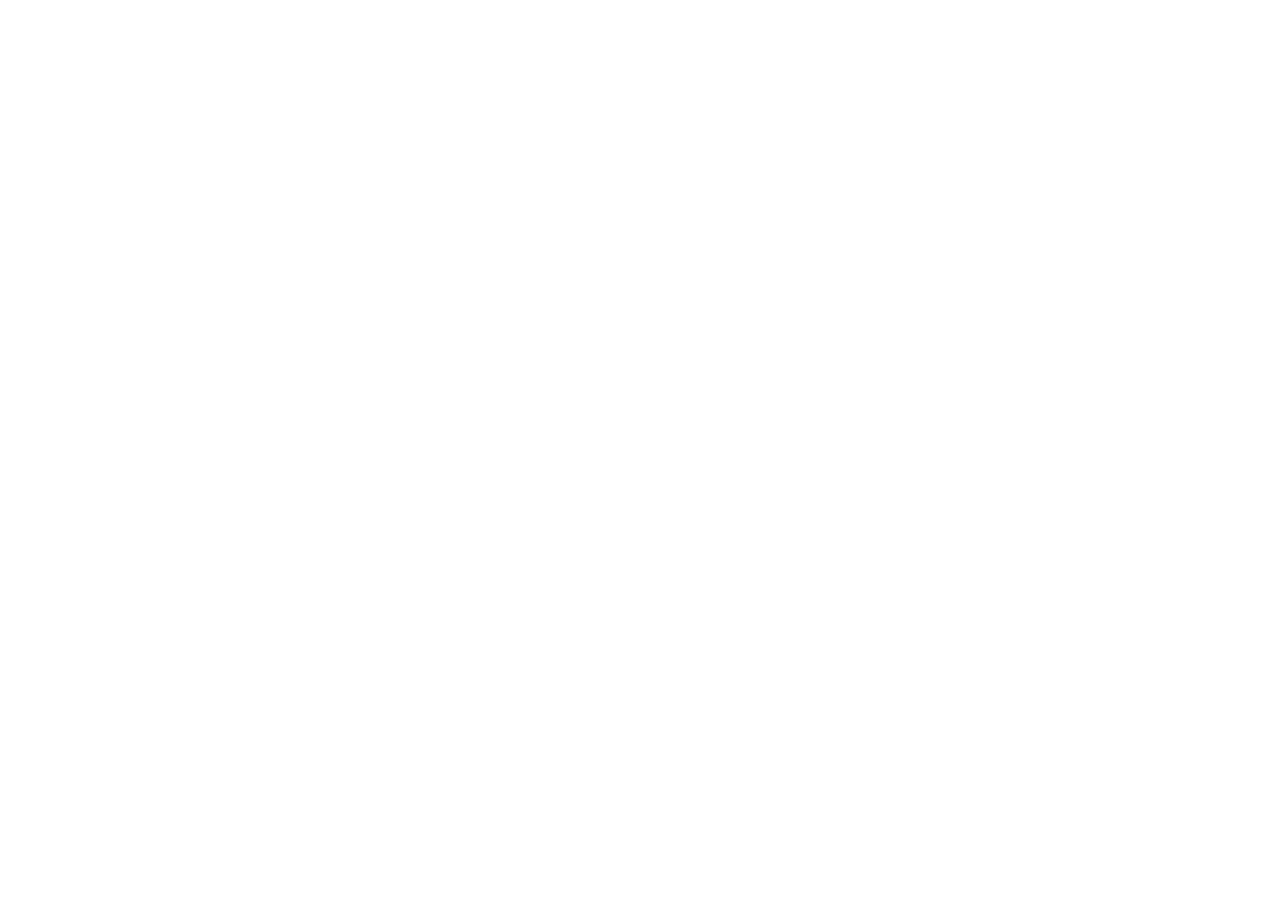
==== index.html @ 0319f2a7 "Criação das bases do projeto" ====
<!DOCTYPE html>
<html lang="pt-br">
<head>
    <meta charset="UTF-8">
    <meta http-equiv="X-UA-Compatible" content="IE=edge">
    <meta name="viewport" content="width=device-width, initial-scale=1.0">
    <link rel="shortcut icon" href="favi.ico" type="image/x-icon">
    <title>Projeto Redes Sociais</title>
</head>
<body>
    
</body>
</html>
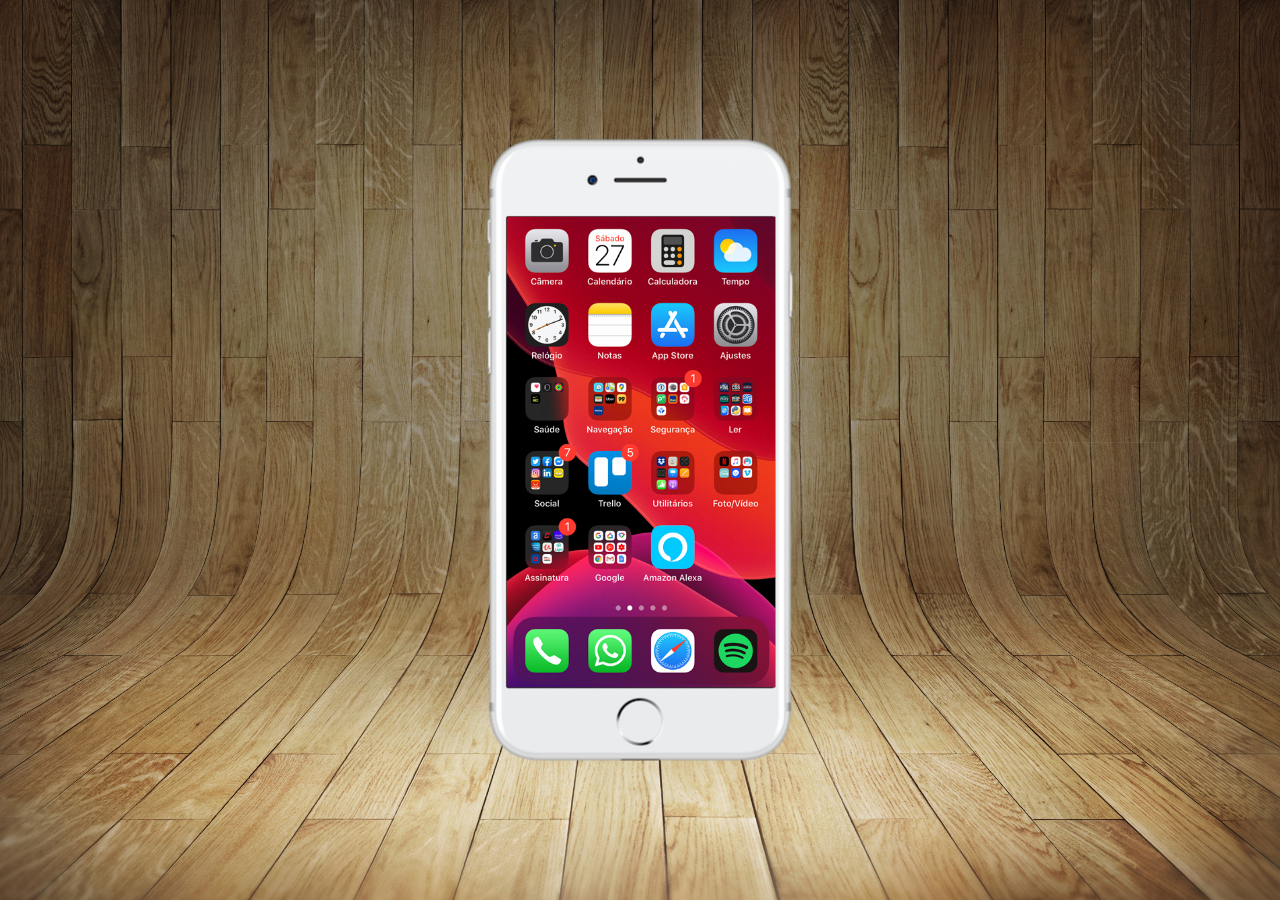
==== commit c9ec899c: "Criando e adaptando o iframe" ====
--- a/index.html
+++ b/index.html
@@ -5,9 +5,17 @@
     <meta http-equiv="X-UA-Compatible" content="IE=edge">
     <meta name="viewport" content="width=device-width, initial-scale=1.0">
     <link rel="shortcut icon" href="favi.ico" type="image/x-icon">
+    <link rel="stylesheet" href="estilo/style.css">
     <title>Projeto Redes Sociais</title>
 </head>
 <body>
-    
+    <main>
+        <section id="telefone">
+            <iframe src="home.html" name="tela" id="tela" frameborder="0"></iframe>
+        </section>
+        <section>
+
+        </section id="redes-sociais">
+    </main>
 </body>
 </html>--- a/estilo/style.css
+++ b/estilo/style.css
@@ -0,0 +1,43 @@
+@charset "UTF-8";
+
+* {
+    margin: 0px;
+    padding: 0px;
+    font-family: Arial, Helvetica, sans-serif;
+}
+
+html, body {
+    height: 100vh;
+    width: 100vw;
+    background-color: black;
+}
+
+body {
+    background: url('../imagens/fundo-madeira.jpg')no-repeat top center;
+    background-size: cover;
+    background-attachment: fixed;
+}
+
+main {
+    position: relative;
+    height: 100vh;
+}
+
+section#telefone {
+    position: absolute;
+    top: 50%;
+    left: 50%;
+    transform: translate(-50%, -50%);
+
+    height: 627px;
+    width: 311px;
+    background: url('../imagens/frame-iphone.png') no-repeat;
+}
+
+iframe#tela {
+    position: relative;
+    top: 80px;
+    left: 22px;
+    width: 269px;
+    height: 471px;
+}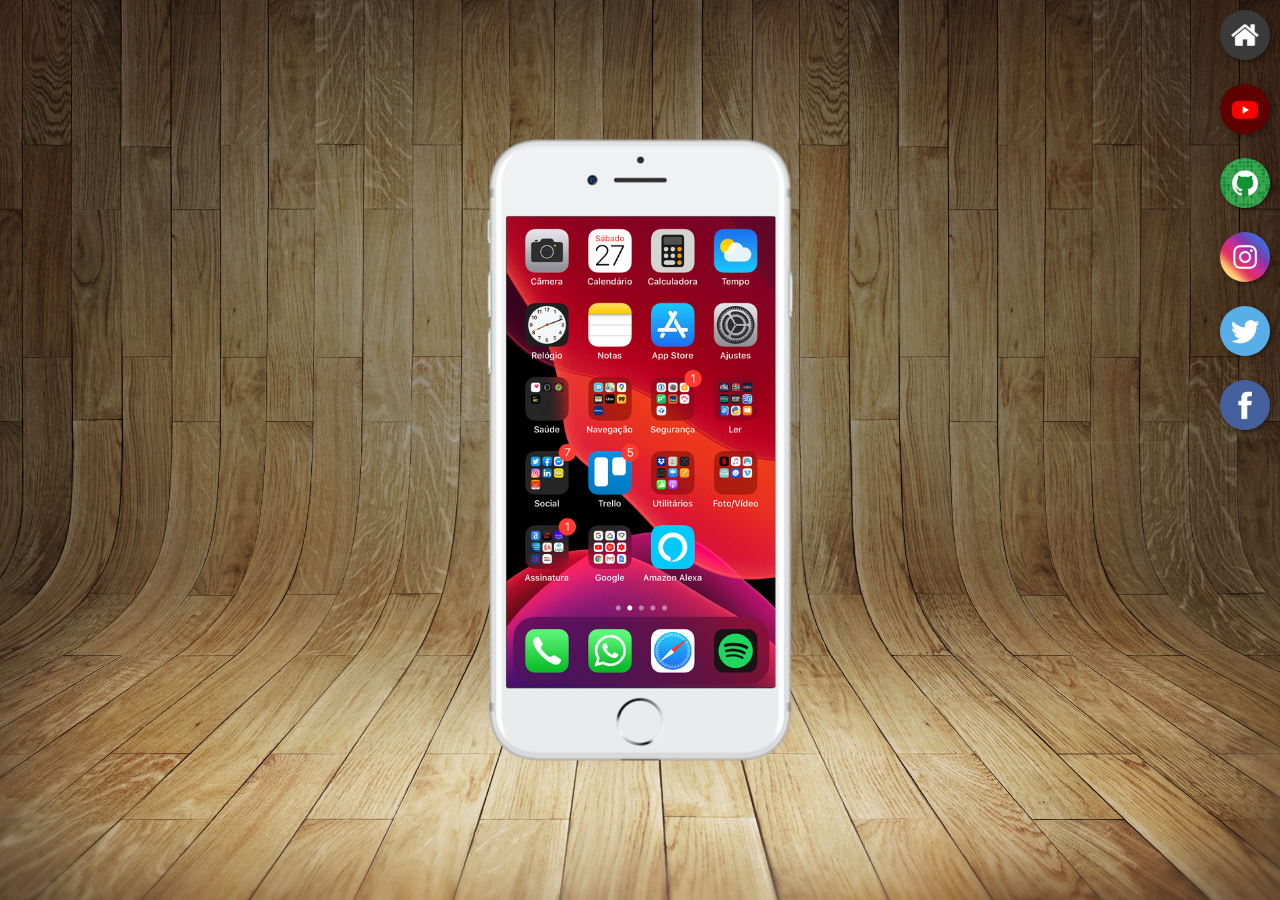
==== commit 3789f0c5: "Atualização do projeto" ====
--- a/index.html
+++ b/index.html
@@ -11,11 +11,18 @@
 <body>
     <main>
         <section id="telefone">
-            <iframe src="home.html" name="tela" id="tela" frameborder="0"></iframe>
+            <iframe src="home.html" name="tela" id="tela" frameborder="0">
+                Seu navegador nao é compatível com isso.
+            </iframe>
         </section>
-        <section>
-
-        </section id="redes-sociais">
+        <section id="redes-sociais">
+            <a href="home.html" target="tela"><img src="imagens/logo-home.jpg" alt="Home"></a><br>
+            <a href="youtube.html" target="tela"><img src="imagens/logo-youtube.jpg" alt="YouTube"></a><br>
+            <a href="#" target="tela"><img src="imagens/logo-github.jpg" alt="GitHub"></a><br>
+            <a href="#" target="tela"><img src="imagens/logo-instagram.jpg" alt="Instagram"></a><br>
+            <a href="#" target="tela"><img src="imagens/logo-twitter.jpg" alt="Twitter"></a><br>
+            <a href="#" target="tela"><img src="imagens/logo-facebook.jpg" alt="Facebook"></a><br>
+        </section>
     </main>
 </body>
 </html>--- a/estilo/style.css
+++ b/estilo/style.css
@@ -40,4 +40,23 @@
     left: 22px;
     width: 269px;
     height: 471px;
+}
+
+section#redes-sociais {
+    text-align: right;
+}
+
+section#redes-sociais img {
+    width: 50px;
+    margin: 10px;
+    border-radius: 50%;
+    box-shadow: 2px 2px 5px rgba(0, 0, 0, 0.400);
+    box-sizing: border-box;
+}
+
+section#redes-sociais img:hover {
+    border: 2px solid rgba(255,255,255, 0.637);
+    transform: translate(-3px, -3px);
+    box-shadow: 5px 5px 10px rgba(0, 0, 0, 0.625);
+    transition: transform .3s, border .3s;
 }